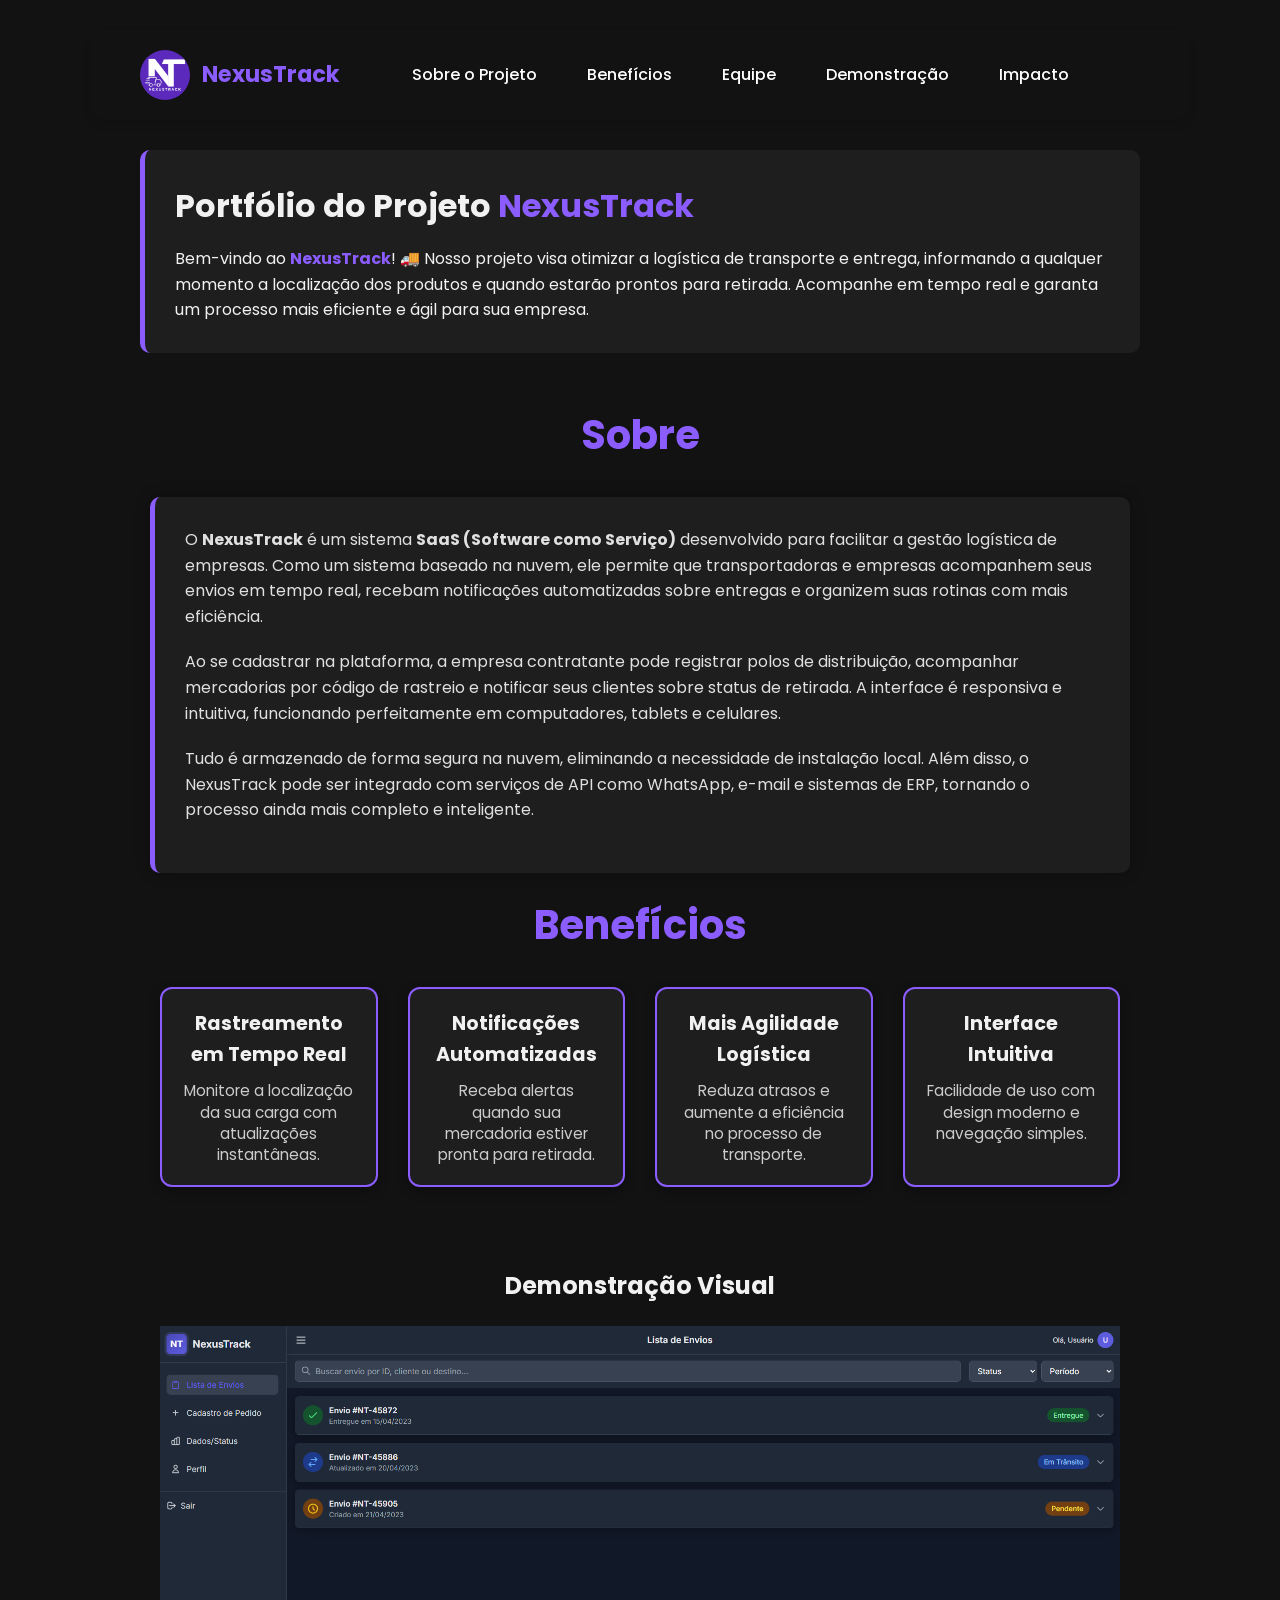
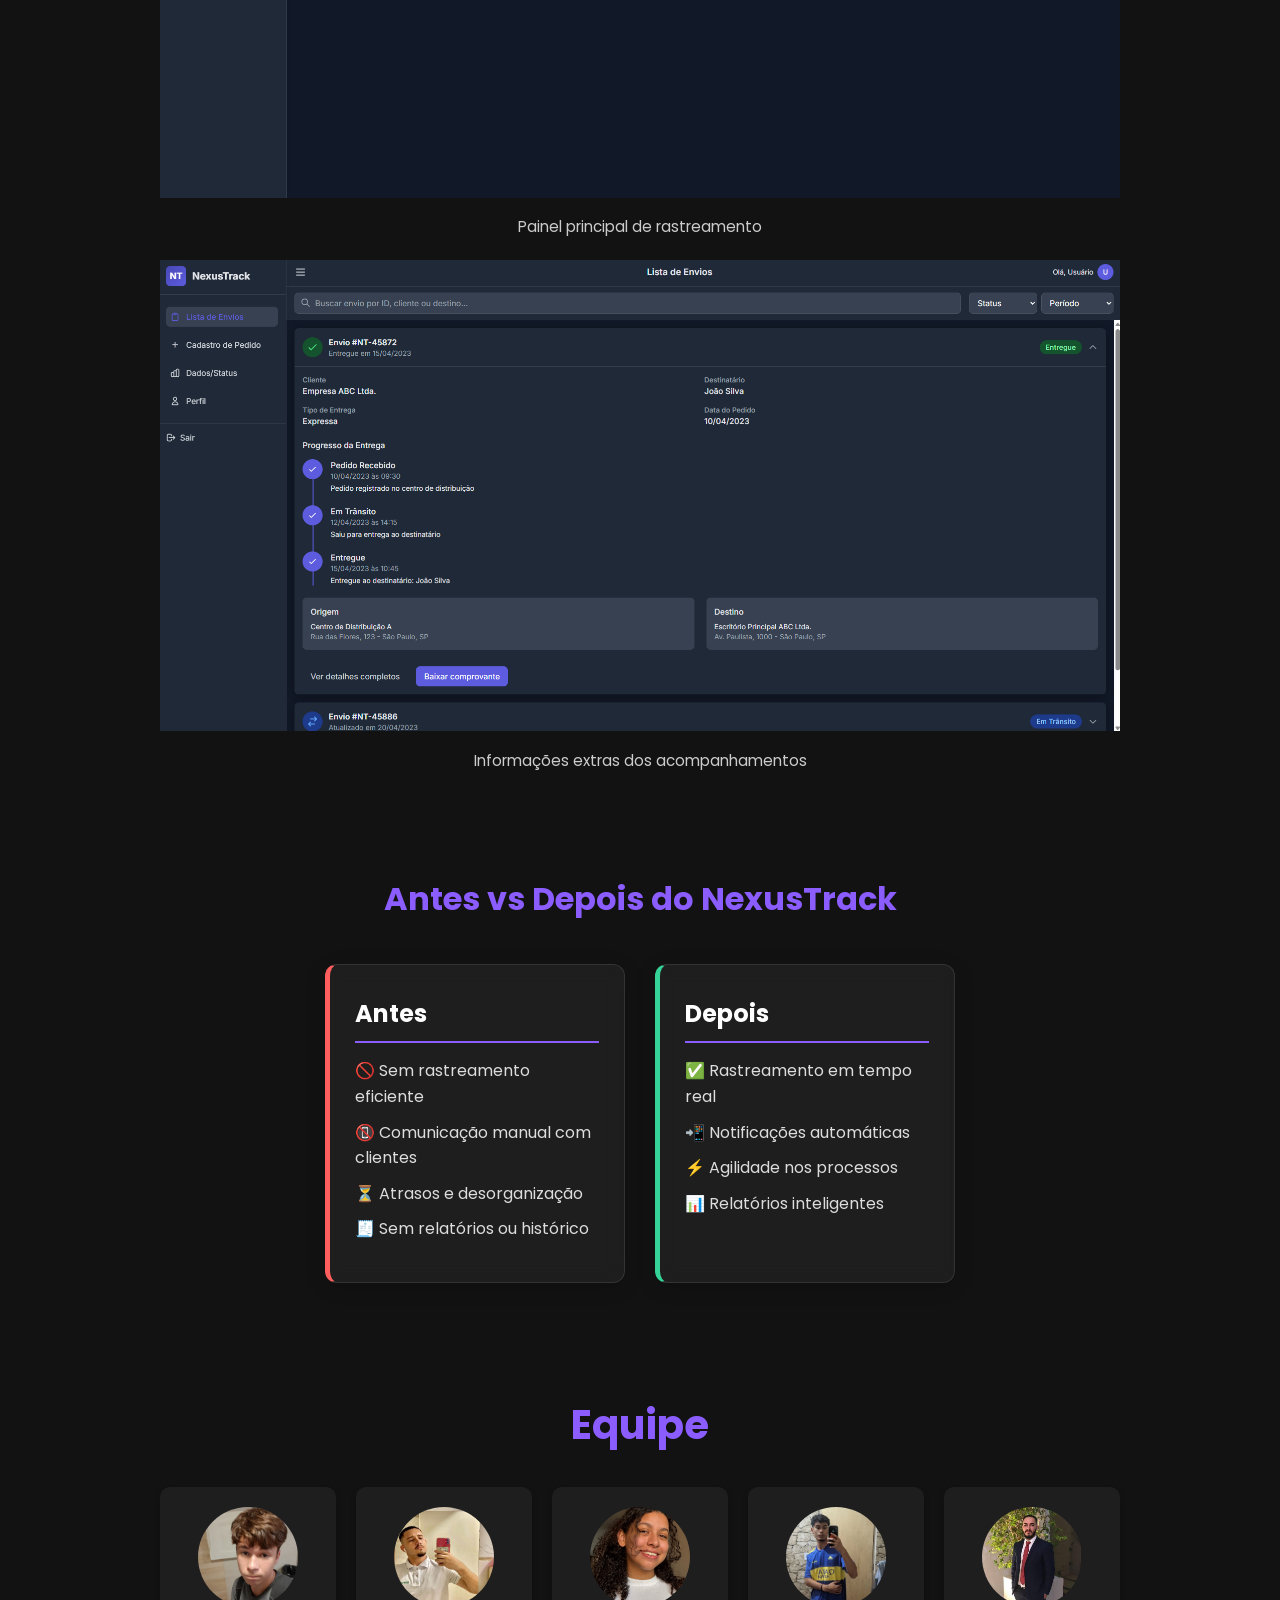
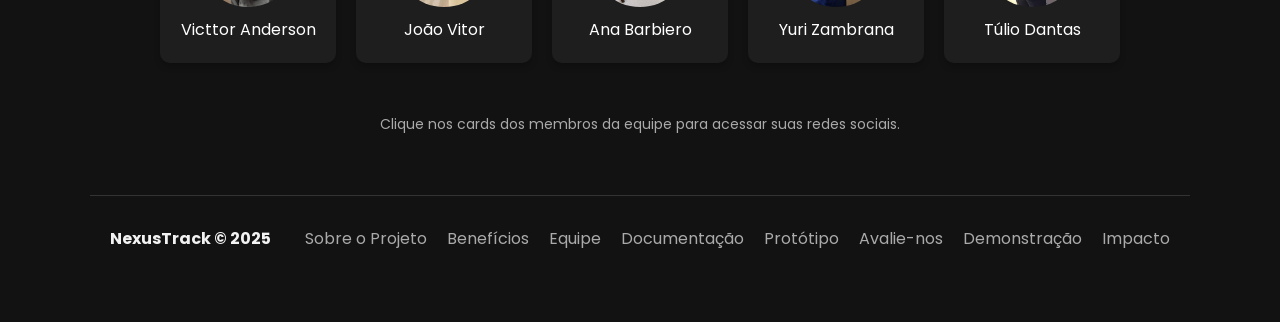
==== index.html @ 3ceb055d "update" ====
<!DOCTYPE html>
<html lang="pt-br">
<head>
  <meta charset="UTF-8" />
  <meta name="viewport" content="width=device-width, initial-scale=1.0" />
  <title>NexusTrack • Portfólio</title>
  <link rel="stylesheet" href="./style/styles.css" />
  <link href="https://fonts.googleapis.com/css2?family=Poppins:wght@300;500;700&display=swap" rel="stylesheet" />
  <style>
    html {
      scroll-behavior: smooth;
    }
  </style>
</head>
<body>
  <header class="header">
    <div class="logo">
      <img src="./src/NT-logo.png" alt="Logo NexusTrack" />
      <span>NexusTrack</span>
    </div>
    <nav class="header-nav">
      <a href="#sobre-projeto">Sobre o Projeto</a>
      <a href="#beneficios">Benefícios</a>
      <a href="#equipe">Equipe</a>
      <a href="#demonstracao">Demonstração</a>
      <a href="#comparativo">Impacto</a>
    </nav>
  
  </header>

  <main class="main-content">
    <section class="intro">
      <h1>Portfólio do Projeto <span class="highlight">NexusTrack</span></h1>
      <p>
        Bem-vindo ao <span class="highlight">NexusTrack</span>! 🚚 Nosso projeto visa otimizar a logística de transporte e entrega,
        informando a qualquer momento a localização dos produtos e quando estarão prontos para retirada.
        Acompanhe em tempo real e garanta um processo mais eficiente e ágil para sua empresa.
      </p>
    </section>

    <section class="sobre-projeto" id="sobre-projeto">
      <h2>Sobre</h2>
      <div class="sobre-conteudo">
        <p>
          O <strong>NexusTrack</strong> é um sistema <strong>SaaS (Software como Serviço)</strong> desenvolvido para facilitar a gestão logística de empresas. Como um sistema baseado na nuvem, ele permite que transportadoras e empresas acompanhem seus envios em tempo real, recebam notificações automatizadas sobre entregas e organizem suas rotinas com mais eficiência.
        </p>
        <p>
          Ao se cadastrar na plataforma, a empresa contratante pode registrar polos de distribuição, acompanhar mercadorias por código de rastreio e notificar seus clientes sobre status de retirada. A interface é responsiva e intuitiva, funcionando perfeitamente em computadores, tablets e celulares.
        </p>
        <p>
          Tudo é armazenado de forma segura na nuvem, eliminando a necessidade de instalação local. Além disso, o NexusTrack pode ser integrado com serviços de API como WhatsApp, e-mail e sistemas de ERP, tornando o processo ainda mais completo e inteligente.
        </p>
      </div>
    </section>

    <section class="beneficios" id="beneficios">
      <h2>Benefícios</h2>
      <div class="beneficios-grid">
        <div class="beneficio">
          <h3>Rastreamento em Tempo Real</h3>
          <p>Monitore a localização da sua carga com atualizações instantâneas.</p>
        </div>
        <div class="beneficio">
          <h3>Notificações Automatizadas</h3>
          <p>Receba alertas quando sua mercadoria estiver pronta para retirada.</p>
        </div>
        <div class="beneficio">
          <h3>Mais Agilidade Logística</h3>
          <p>Reduza atrasos e aumente a eficiência no processo de transporte.</p>
        </div>
        <div class="beneficio">
          <h3>Interface Intuitiva</h3>
          <p>Facilidade de uso com design moderno e navegação simples.</p>
        </div>
      </div>
    </section>

    <section class="demonstracao" id="demonstracao">
  <h2>Demonstração Visual</h2>
  <div class="demonstracao-grid">
    <div class="screenshot">
      <img src="./src/homepage.png" alt="Tela do sistema - painel" />
      <p>Painel principal de rastreamento</p>
    </div>
    <div class="screenshot">
      <img src="./src/homepage-extra.png" alt="Tela do sistema - extras" />
      <p>Informações extras dos acompanhamentos</p>
    </div>
  </div>
</section>

<!-- Comparativo Antes e Depois -->
<section class="comparativo" id="comparativo">
  <h2>Antes vs Depois do NexusTrack</h2>
  <div class="comparativo-cards">
    <div class="card-comparativo antes">
      <h3>Antes</h3>
      <ul>
        <li>🚫 Sem rastreamento eficiente</li>
        <li>📵 Comunicação manual com clientes</li>
        <li>⏳ Atrasos e desorganização</li>
        <li>🧾 Sem relatórios ou histórico</li>
      </ul>
    </div>
    <div class="card-comparativo depois">
      <h3>Depois</h3>
      <ul>
        <li>✅ Rastreamento em tempo real</li>
        <li>📲 Notificações automáticas</li>
        <li>⚡ Agilidade nos processos</li>
        <li>📊 Relatórios inteligentes</li>
      </ul>
    </div>
  </div>
</section>

  <section class="team" id="equipe">
  <h2>Equipe</h2>

  <!-- GRADE PADRÃO PARA DESKTOP -->
  <div class="team-grid">
    <a href="https://github.com/polarStrxt" class="member">
      <img src="./src/victtor.png" alt="Victtor Anderson" />
      <p>Victtor Anderson</p>
    </a>
    <a href="https://www.linkedin.com/in/jo%C3%A3o-vitor-dos-reis-leme-franco-497064246/?utm_source=share&utm_campaign=share_via&utm_content=profile&utm_medium=ios_app" class="member">
      <img src="./src/joao.png" alt="João Vitor" />
      <p>João Vitor</p>
    </a>
    <a href="https://www.linkedin.com/in/anabarbiero/" class="member">
      <img src="./src/anabarbiero.jpg" alt="Ana Barbiero" />
      <p>Ana Barbiero</p>
    </a>
    <a href="https://www.linkedin.com/in/yuri-zambrana-1380a5323/?utm_source=share&utm_campaign=share_via&utm_content=profile&utm_medium=ios_app" class="member">
      <img src="./src/image.png" alt="Yuri Zambrana" />
      <p>Yuri Zambrana</p>
    </a>
    <a href="https://www.linkedin.com/in/tulio-dantas-2b6373352/" class="member">
      <img src="./src/tulio.png" alt="Túlio Dantas" />
      <p>Túlio Dantas</p>
    </a>
  </div>

  <!-- CARROSSEL PARA MOBILE -->
  <div class="team-carousel">
    <div class="carousel-track">
      <!-- Repetição dupla para criar efeito contínuo -->
      <a href="https://github.com/polarStrxt" class="member">
        <img src="./src/victtor.png" alt="Victtor Anderson" />
        <p>Victtor Anderson</p>
      </a>
      <a href="https://www.linkedin.com/in/jo%C3%A3o-vitor-dos-reis-leme-franco-497064246/?utm_source=share&utm_campaign=share_via&utm_content=profile&utm_medium=ios_app" class="member">
        <img src="./src/joao.png" alt="João Vitor" />
        <p>João Vitor</p>
      </a>
      <a href="https://www.linkedin.com/in/anabarbiero/" class="member">
        <img src="./src/anabarbiero.jpg" alt="Ana Barbiero" />
        <p>Ana Barbiero</p>
      </a>
      <a href="https://www.linkedin.com/in/yuri-zambrana-1380a5323/?utm_source=share&utm_campaign=share_via&utm_content=profile&utm_medium=ios_app" class="member">
        <img src="./src/image.png" alt="Yuri Zambrana" />
        <p>Yuri Zambrana</p>
      </a>
      <a href="https://www.linkedin.com/in/tulio-dantas-2b6373352/" class="member">
        <img src="./src/tulio.png" alt="Túlio Dantas" />
        <p>Túlio Dantas</p>
      </a>

      <!-- Duplicação para loop suave -->
      <a href="https://github.com/polarStrxt" class="member">
        <img src="./src/victtor.png" alt="Victtor Anderson" />
        <p>Victtor Anderson</p>
      </a>
      <a href="https://www.linkedin.com/in/jo%C3%A3o-vitor-dos-reis-leme-franco-497064246/?utm_source=share&utm_campaign=share_via&utm_content=profile&utm_medium=ios_app" class="member">
        <img src="./src/joao.png" alt="João Vitor" />
        <p>João Vitor</p>
      </a>
      <a href="https://www.linkedin.com/in/anabarbiero/" class="member">
        <img src="./src/anabarbiero.jpg" alt="Ana Barbiero" />
        <p>Ana Barbiero</p>
      </a>
      <a href="https://www.linkedin.com/in/yuri-zambrana-1380a5323/?utm_source=share&utm_campaign=share_via&utm_content=profile&utm_medium=ios_app" class="member">
        <img src="./src/image.png" alt="Yuri Zambrana" />
        <p>Yuri Zambrana</p>
      </a>
      <a href="https://www.linkedin.com/in/tulio-dantas-2b6373352/" class="member">
        <img src="./src/tulio.png" alt="Túlio Dantas" />
        <p>Túlio Dantas</p>
      </a>
    </div>
  </div>
</section>
<div class="aviso-redes">
  <p>Clique nos cards dos membros da equipe para acessar suas redes sociais.</p>
</div>




  </main>

  <footer class="footer">
  <div class="footer-left">
    <strong>NexusTrack © 2025</strong>
  </div>
  <nav class="footer-nav">
    <a href="#sobre-projeto">Sobre o Projeto</a>
    <a href="#beneficios">Benefícios</a>
    <a href="#equipe">Equipe</a>
    <a href="https://drive.google.com/drive/folders/1BYZRMK0gzw-DgrehBG2By-pd379DNQyk?usp=sharing" target="_blank">Documentação</a>
    <a href="https://barbiero-ana.github.io/NexusTrack-logistica/" target="_blank">Protótipo</a>
    <a href="https://docs.google.com/forms/d/e/1FAIpQLSdduA58Ml-sMxL-rRoNLPKBw6janCTrxZ30f-ds76hPJpA8Mg/viewform" class="btn-avaliar">Avalie-nos</a>
    <a href="#demonstracao">Demonstração</a>
      <a href="#comparativo">Impacto</a>
  </nav>
</footer>
<!-- Link para o arquivo JavaScript -->
    <script src="script.js"></script>
</body>
</html>
---- style/styles.css ----
/* Reset */
* {
  margin: 0;
  padding: 0;
  box-sizing: border-box;
}

body {
  font-family: 'Poppins', sans-serif;
  background-color: #121212;
  color: #f1f1f1;
  line-height: 1.6;
  padding: 0 20px;
}

html {
  scroll-behavior: smooth;
}


/* Cabeçalho */
.header {
  padding: 20px 30px;
  border-radius: 15px;
  box-shadow: 0 4px 10px rgba(0, 0, 0, 0.1);
  margin: 30px auto;
  max-width: 1100px;
  display: flex;
  justify-content: center; /* Centraliza tudo no header */
  align-items: center;
  flex-wrap: wrap;
}

.logo {
  display: flex;
  align-items: center;
  gap: 12px;
  font-weight: 700;
  font-size: 1.4rem;
  color: #8B5DFF;
  justify-content: space-between; /* Faz com que a logo se posicione fora do fluxo do flex */
  left: 30px; /* Ajuste a distância da logo da borda esquerda */
}

.logo img {
  height: 50px;
  width: 50px;
  border-radius: 50%;
  object-fit: cover;
}

.header-nav {
  display: flex;
  gap: 50px;
  justify-content: center; /* Centraliza os links de navegação */
  width: 100%; /* Garante que o menu ocupe toda a largura disponível */
  max-width: 800px; /* Limita a largura do menu para evitar que os links fiquem espaçados demais */
}

.header-nav a {
  color: #fff;
  text-decoration: none;
  font-weight: 500;
  transition: color 0.3s;
}

.header-nav a:hover {
  color: #8B5DFF;
}




/* Conteúdo principal */
.main-content {
  max-width: 1000px;
  margin: 0 auto 60px;
}

.intro {
  background-color: #1e1e1e;
  border-left: 5px solid #8B5DFF;
  padding: 30px;
  margin-bottom: 50px;
  border-radius: 10px;
  animation: slideIn 0.8s ease-out forwards;
  opacity: 0;
  transform: translateX(-30px);
}

@keyframes slideIn {
  to {
    opacity: 1;
    transform: translateX(0);
  }
}

.intro h1 {
  font-size: 2rem;
  margin-bottom: 15px;
}

.highlight {
  color: #8B5DFF;
  font-weight: bold;
}


.sobre-projeto {
  margin: 50px auto;
  max-width: 1000px;
  padding: 0 10px;
  margin-top: auto;
  margin-bottom: auto;
}

.sobre-projeto h2 {
  font-size: 2.5rem;
  color: #8B5DFF;
  text-align: center;
  margin-bottom: 30px;
}

.sobre-conteudo {
  background-color: #1e1e1e;
  border-left: 5px solid #8B5DFF;
  padding: 30px;
  border-radius: 10px;
  box-shadow: 0 0 15px rgba(0,0,0,0.3);
}

.sobre-conteudo p {
  color: #e0e0e0;
  line-height: 1.6;
  font-size: 1rem;
  margin-bottom: 20px;
}


.beneficios {
  margin: 60px auto;
  max-width: 1200px;
  text-align: center;
  padding: 0 20px;
  margin-top: 20px;
  margin-bottom: 40px;
}

.beneficios h2 {
  font-size: 2.5rem;
  margin-bottom: 30px;
  color: #8B5DFF;
}

.beneficios-grid {
  display: grid;
  grid-template-columns: repeat(4, 1fr);
  gap: 30px;
}

.beneficio {
  background-color: #1e1e1e;
  border: 2px solid #8B5DFF;
  border-radius: 12px;
  padding: 20px;
  transition: transform 0.3s ease, box-shadow 0.3s ease;
  box-shadow: 0 4px 12px rgba(0, 0, 0, 0.3);
}

.beneficio:hover {
  transform: translateY(-5px);
  box-shadow: 0 6px 15px rgba(0, 0, 0, 0.4);
}

.beneficio h3 {
  color: #f1f1f1;
  font-size: 1.2rem;
  margin-bottom: 10px;
}

.beneficio p {
  color: #ccc;
  font-size: 0.95rem;
  line-height: 1.4;
}



.demonstracao {
  padding: 40px 20px;
  background-color: #121212;
  text-align: center;
}

.demonstracao-grid {
  display: flex;
  flex-wrap: wrap;
  justify-content: center;
  gap: 20px;
  margin-top: 20px;
}

/* Centralizando imagem com text-align */
.screenshot {
  text-align: center; /* Centraliza horizontalmente */
  width: 100%;
}

.screenshot img {
  max-width: 100%;  /* Impede que a imagem ultrapasse o contêiner */
  height: auto;     /* Mantém a proporção */
  object-fit: cover;/* Garante que a imagem cubra o contêiner sem deformação */
}


.screenshot p {
  margin-top: 10px;
  color: #ccc;
  font-size: 0.95rem;
}

.comparativo {
  background: transparent;
  padding: 60px 20px;
  text-align: center;
  color: #fff;
}

.comparativo h2 {
  font-size: 2rem;
  color: #8B5DFF;
  margin-bottom: 40px;
}

.comparativo-cards {
  display: flex;
  flex-wrap: wrap;
  justify-content: center;
  gap: 30px;
}

.card-comparativo {
  background: rgba(255, 255, 255, 0.05);
  backdrop-filter: blur(10px);
  -webkit-backdrop-filter: blur(10px);
  border: 1px solid rgba(255, 255, 255, 0.1);
  border-radius: 12px;
  box-shadow: 0 4px 20px rgba(0, 0, 0, 0.15);
  padding: 30px 25px;
  width: 300px;
  transition: transform 0.3s ease;
  text-align: left;
}

.card-comparativo:hover {
  transform: scale(1.03);
}

.card-comparativo h3 {
  font-size: 1.5rem;
  color: #fff;
  margin-bottom: 15px;
  border-bottom: 2px solid #8B5DFF;
  padding-bottom: 8px;
}

.card-comparativo ul {
  list-style: none;
  padding: 0;
  margin: 0;
}

.card-comparativo li {
  margin-bottom: 10px;
  font-size: 1rem;
  color: #ddd;
  line-height: 1.6;
}

.card-comparativo.antes {
  border-left: 5px solid #ff5e5e;
}

.card-comparativo.depois {
  border-left: 5px solid #36d399;
}


/* Responsivo: 2 colunas em tablets, 1 em celulares */
@media (max-width: 1024px) {
  .beneficios-grid {
    grid-template-columns: repeat(2, 1fr);
  }
}

@media (max-width: 600px) {
  .beneficios-grid {
    grid-template-columns: 1fr;
  }
}

.team {
  color: #fff; /* Cor do texto branca */
  padding: 50px 20px;
}

.team h2 {
  text-align: center;
  font-size: 2.5em;
  margin-bottom: 30px;
  color: #8B5DFF; /* Cor roxa para o título */
}

.team-grid {
  display: flex;
  justify-content: space-between; /* Para que fiquem um ao lado do outro, ocupando todo o espaço disponível */
  gap: 20px; /* Espaçamento entre os cards */
  flex-wrap: nowrap; /* Garante que não quebre linha */
  justify-content: center; /* Alinha os cards ao centro */
}

.member {
  background-color: #1e1e1e; /* Cor do fundo do card */
  border-radius: 10px;
  padding: 20px;
  width: 200px; /* Largura fixa para os cards */
  text-align: center;
  box-shadow: 0 4px 6px rgba(0, 0, 0, 0.2);
  transition: transform 0.3s;
  display: flex;
  flex-direction: column; /* Faz o conteúdo ficar em coluna */
  justify-content: space-between; /* Garante que o conteúdo tenha espaçamento dentro do card */
  text-decoration: none; /* Remove o sublinhado do link */
}

.member img {
  width: 100px; /* Largura fixa para as imagens */
  height: 100px; /* Altura fixa para as imagens */
  border-radius: 50%; /* Torna as imagens circulares */
  object-fit: cover; /* Faz com que a imagem se ajuste bem ao formato circular */
  margin: 0 auto; /* Centraliza a imagem no card */
}

.member p {
  font-size: 1em; /* Tamanho da fonte ajustado */
  margin-top: 10px;
  color: #fff;
  white-space: nowrap; /* Evita que o texto quebre para a próxima linha */
  overflow: hidden; /* Garante que o texto não vaze para fora do card */
  text-overflow: ellipsis; /* Adiciona "..." se o texto for muito longo */
}

.member span {
  display: block;
  margin-top: 5px;
  font-size: 0.9em;
  color: #b0b0b0; /* Cor mais suave para os links */
  white-space: nowrap; /* Impede que o texto se quebre em várias linhas */
  overflow: hidden; /* Impede o vazamento do texto */
  text-overflow: ellipsis; /* Adiciona "..." no final do texto longo */
}

.member:hover {
  transform: scale(1.05); /* Efeito de aumento ao passar o mouse */
}

/* Oculta o carrossel no desktop */
.team-carousel {
  display: none;
}

.info-redes {
  background-color: #f4f4f4;
  padding: 2rem 1rem;
  margin-top: 2rem;
  border-top: 1px solid #ccc;
}

.info-conteudo {
  max-width: 900px;
  margin: 0 auto;
  text-align: center;
  font-size: 1rem;
  font-family: 'Poppins', sans-serif;
  color: #333;
}

.aviso-redes {
  text-align: center;
  margin-top: auto;
  color: #aaa; /* cinza claro */
  font-size: 14px;
  padding: 0 10px;
}


/* Rodapé */
.footer {
  display: flex;
  justify-content: space-between;
  flex-wrap: wrap;
  gap: 20px;
  border-top: 1px solid #333;
  padding: 30px 20px;
  max-width: 1100px;
  margin: 0 auto 40px;
}

.footer-left {
  font-weight: bold;
  color: #F2F2F2;
}

.footer-nav {
  display: flex;
  gap: 20px;
  justify-content: flex-end;
  flex-wrap: wrap;
}

.footer-nav a {
  color: #aaa;
  text-decoration: none;
  transition: color 0.3s;
}

.footer-nav a:hover {
  color: #8B5DFF;
}

/* Responsivo */
@media (max-width: 768px) {
  .header-nav {
    display: none;
  }
  .header-buttons {
    display: none;
  }

  .about-project {
    flex-direction: column;
    text-align: center;
  }

  .about-project img {
    width: 100%;
    max-width: 300px;
  }

  .footer-nav {
    display: flex;
    align-items: center;  /* Centraliza os links */
    justify-content: center;  /* Alinha ao centro */
  }
  /* Tornando a imagem responsiva */
.screenshot img {
  width: 100%;   /* Ajusta a imagem para o tamanho do contêiner */
  height: auto;  /* Mantém a proporção da imagem */
  object-fit: cover;  /* Garante que a imagem cubra a área do contêiner sem deformar */
}
  .team-grid {
    display: none;
  }

  .team-carousel {
    display: block;
    overflow: hidden;
    width: 100%;
    padding: 20px 0;
  }

  .carousel-track {
    display: flex;
    animation: scroll 30s linear infinite;
    width: max-content;
  }

  .team-carousel .member {
    width: 200px;
    flex-shrink: 0;
    margin: 0 10px;
    background: #1e1e1e;
    border-radius: 12px;
    text-align: center;
    padding: 15px;
    box-shadow: 0 4px 12px rgba(0, 0, 0, 0.1);
    box-sizing: border-box;
  }

  .team-carousel .member img {
    width: 100px;
    height: 100px;
    object-fit: cover;
    border-radius: 50%;
    margin-bottom: 10px;
  }

  .team-carousel .member p {
    font-weight: bold;
    margin: 5px 0;
    font-size: 16px;
    color: #fff;
  }

  .team-carousel .member span {
    font-size: 14px;
    color: #fff;
    word-break: break-word;
  }

  @keyframes scroll {
    0% { transform: translateX(0); }
    100% { transform: translateX(-50%); }
  }
  .team-carousel {
  padding-left: 1rem;
  padding-right: 1rem;
}

}
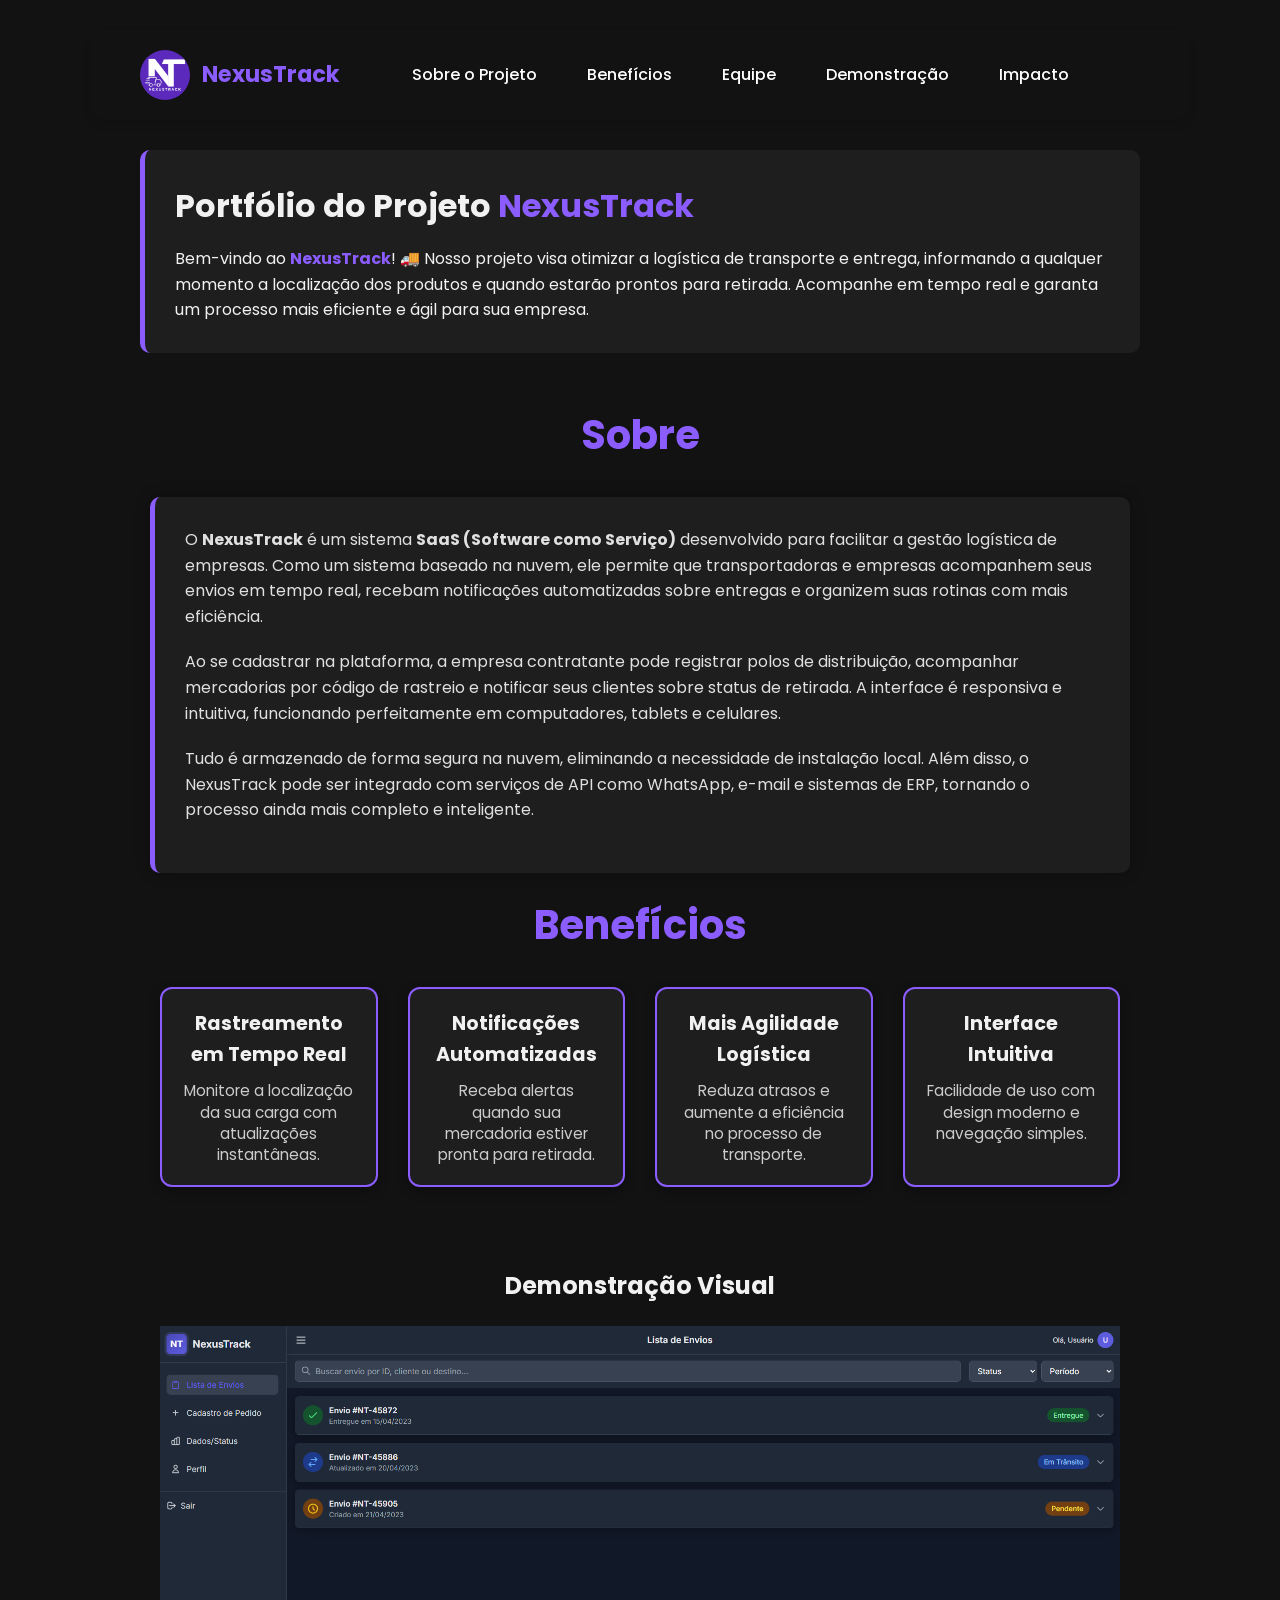
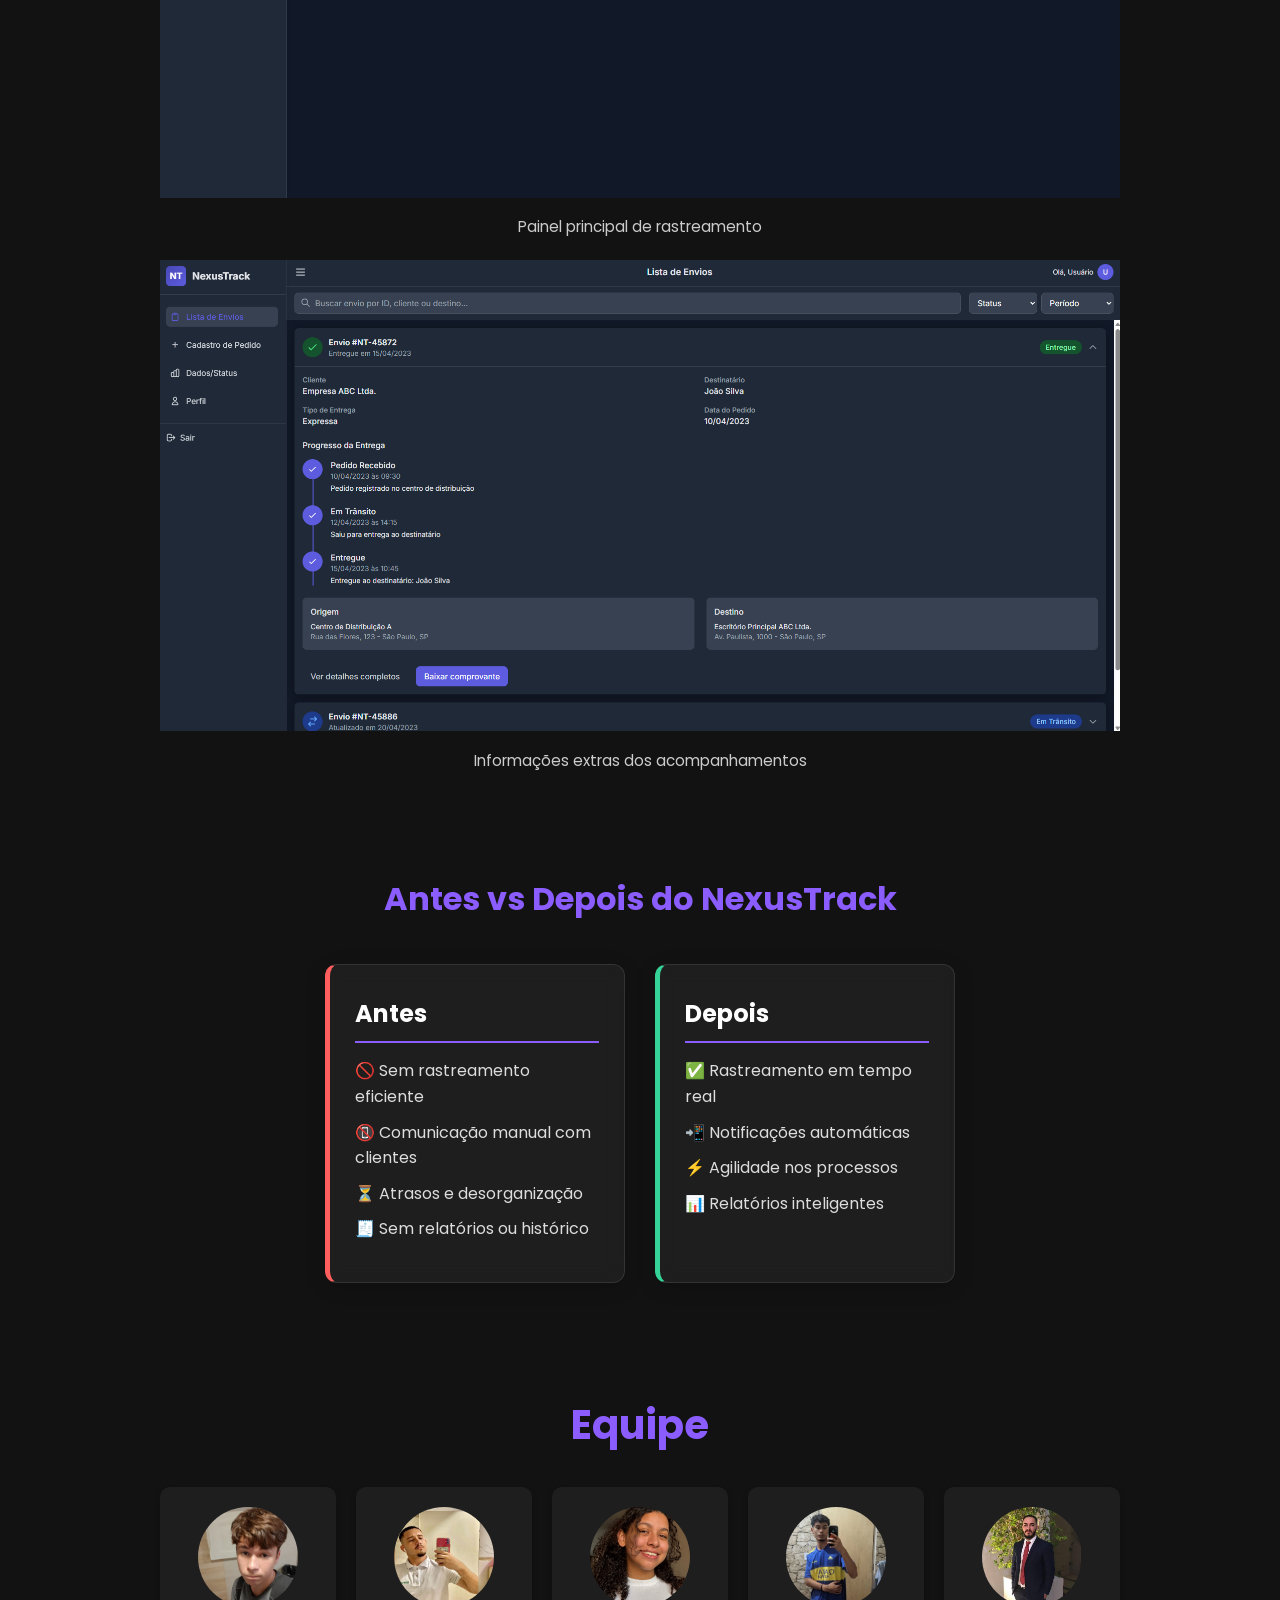
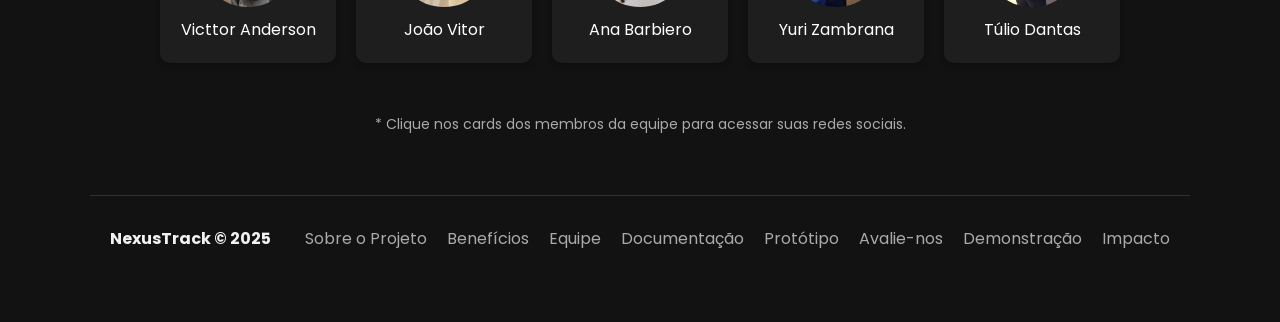
==== commit 71376ed6: "Update index.html" ====
--- a/index.html
+++ b/index.html
@@ -191,7 +191,7 @@
   </div>
 </section>
 <div class="aviso-redes">
-  <p>Clique nos cards dos membros da equipe para acessar suas redes sociais.</p>
+  <p>* Clique nos cards dos membros da equipe para acessar suas redes sociais.</p>
 </div>
 
 
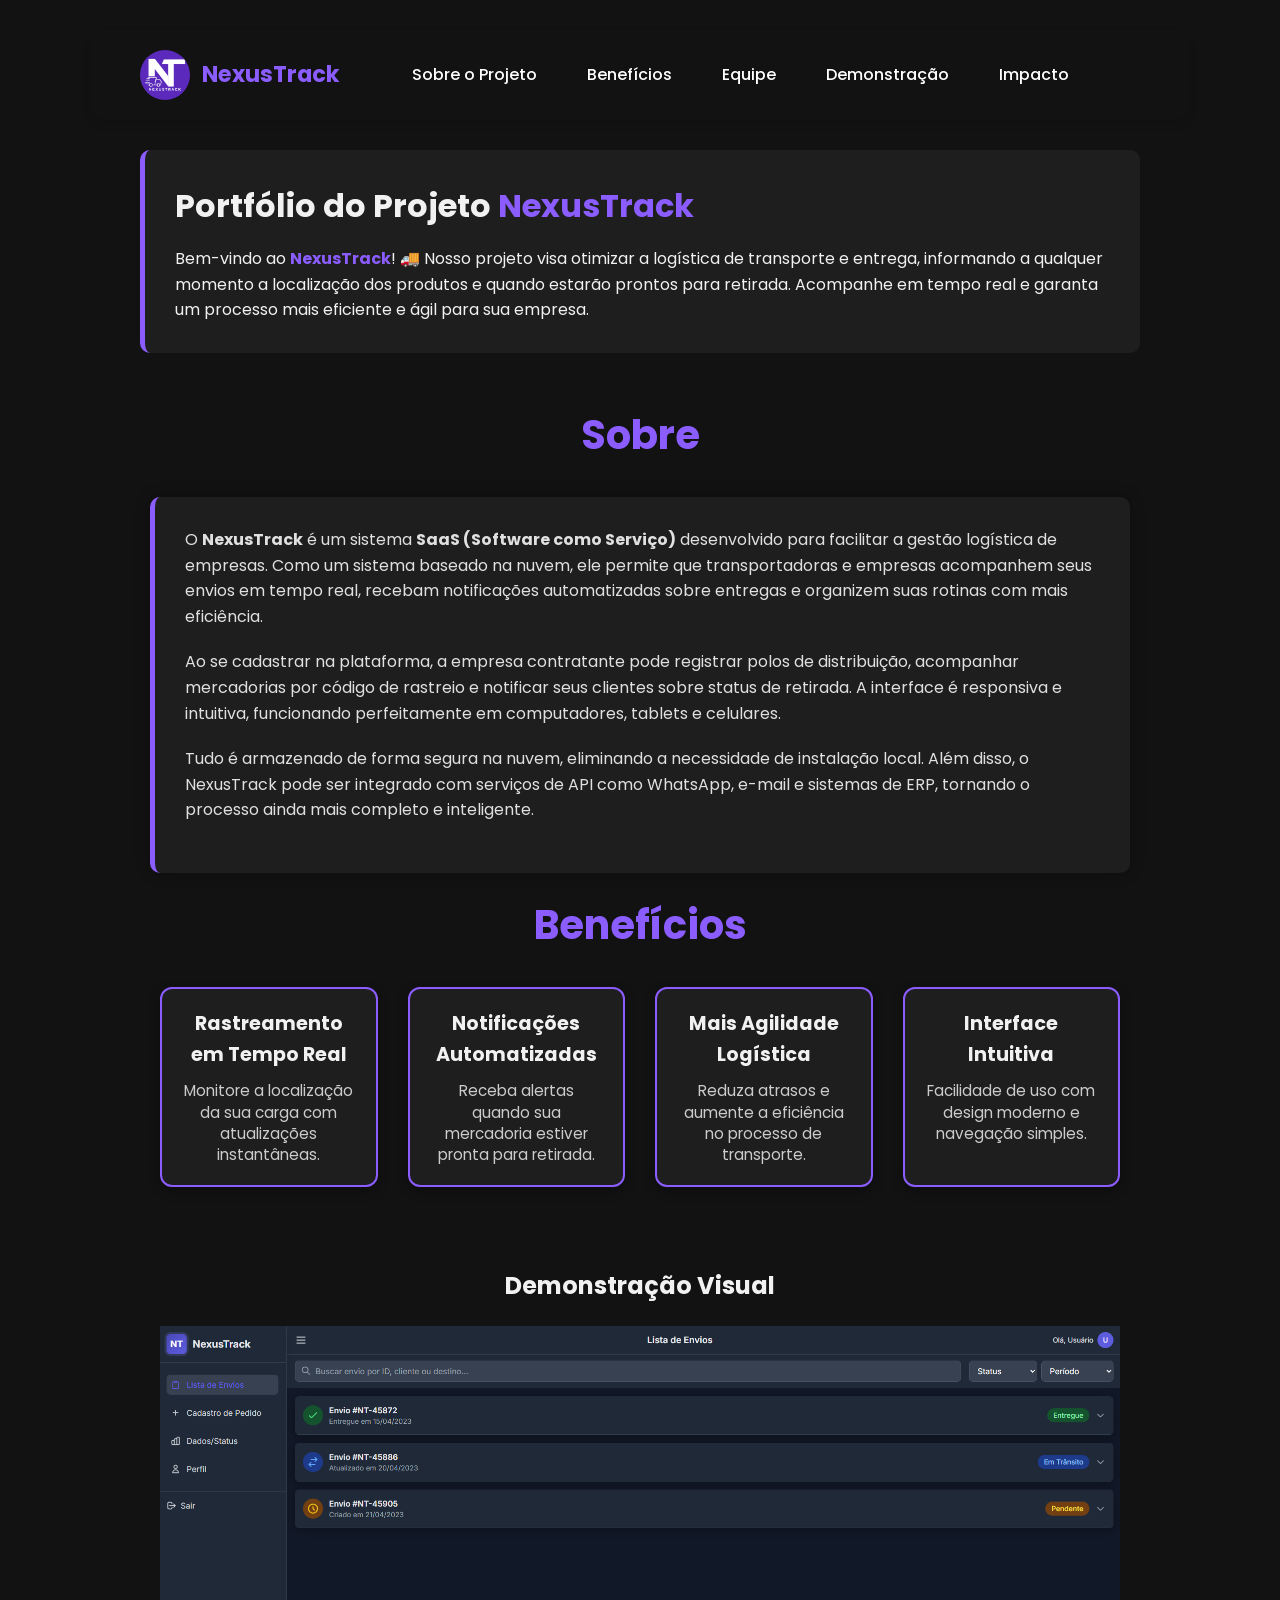
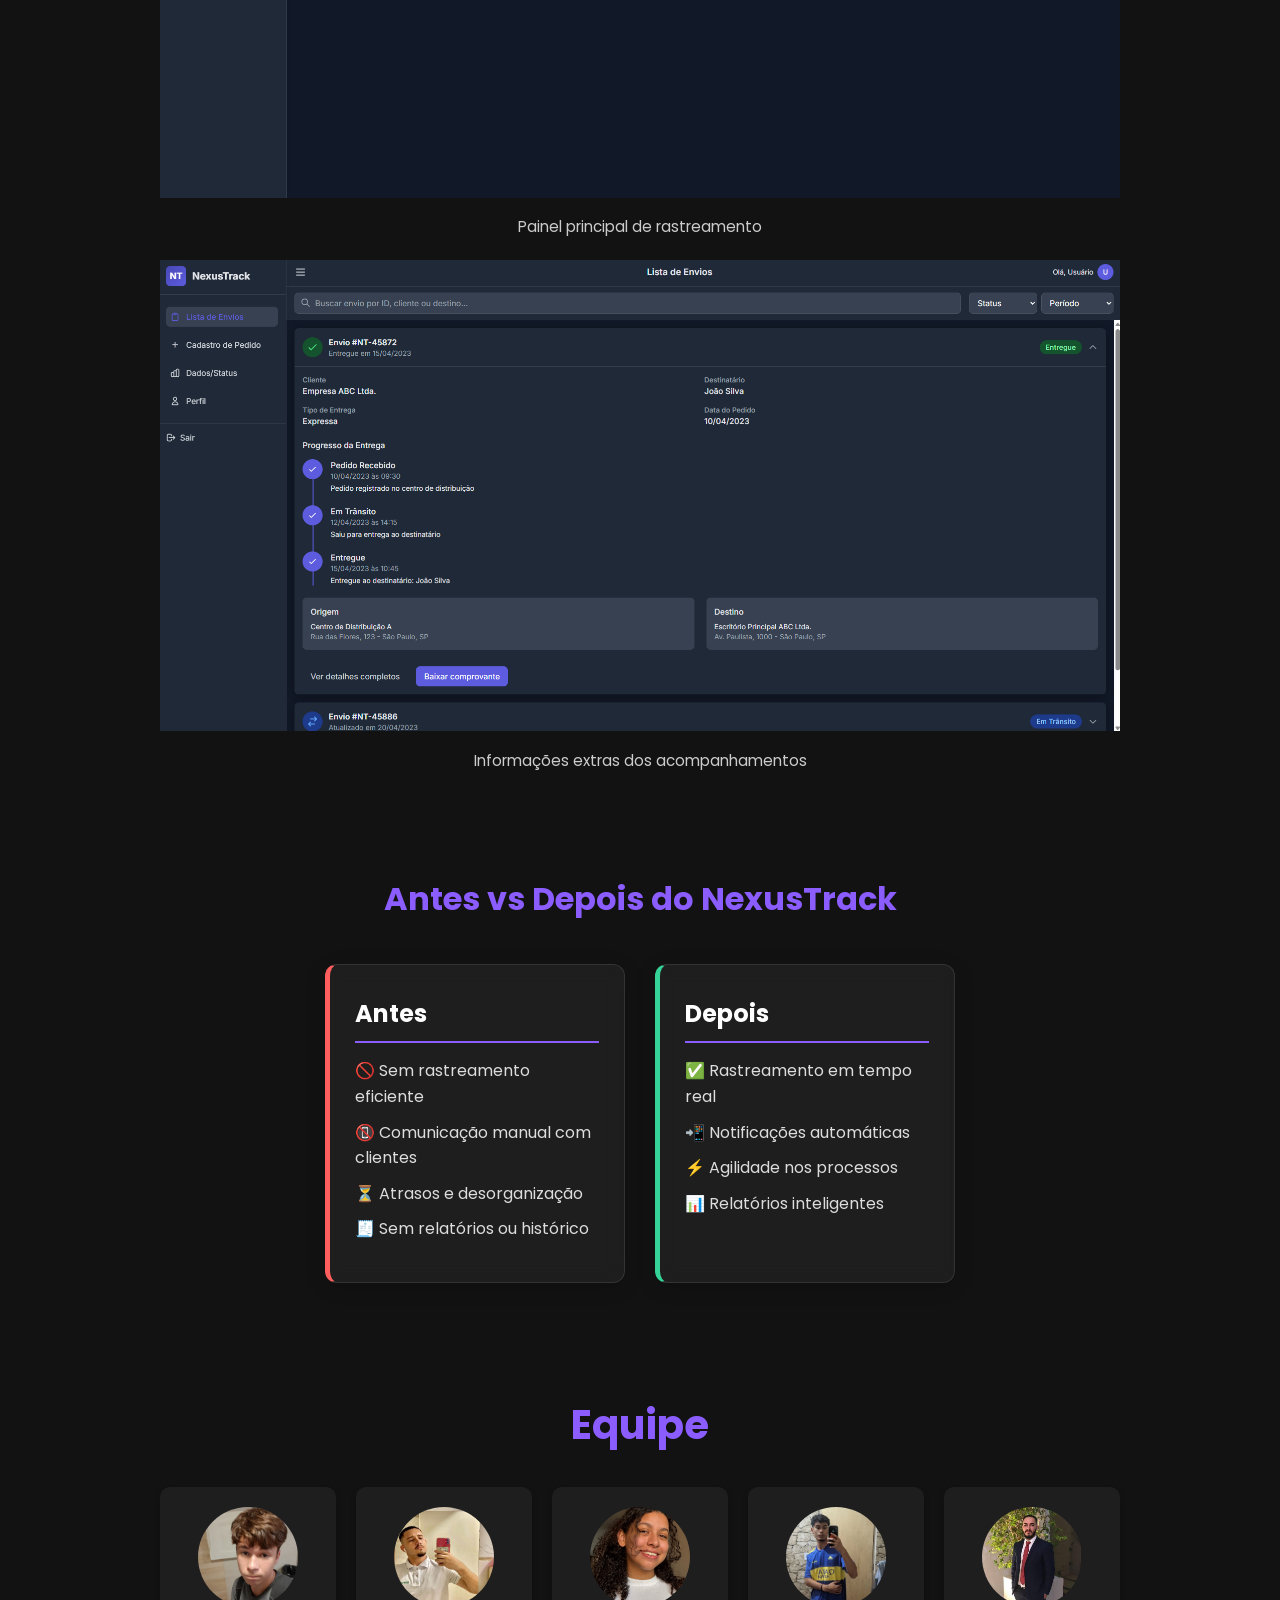
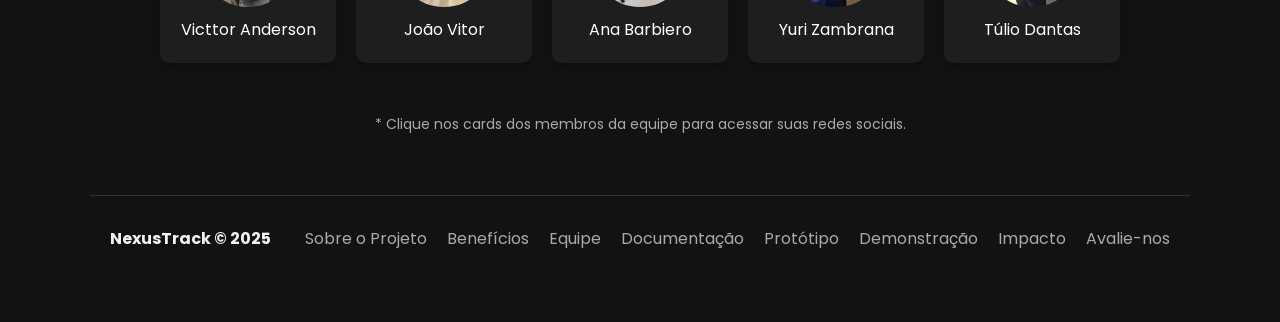
==== commit c06f8e95: "Update index.html" ====
--- a/index.html
+++ b/index.html
@@ -209,9 +209,9 @@
     <a href="#equipe">Equipe</a>
     <a href="https://drive.google.com/drive/folders/1BYZRMK0gzw-DgrehBG2By-pd379DNQyk?usp=sharing" target="_blank">Documentação</a>
     <a href="https://barbiero-ana.github.io/NexusTrack-logistica/" target="_blank">Protótipo</a>
-    <a href="https://docs.google.com/forms/d/e/1FAIpQLSdduA58Ml-sMxL-rRoNLPKBw6janCTrxZ30f-ds76hPJpA8Mg/viewform" class="btn-avaliar">Avalie-nos</a>
     <a href="#demonstracao">Demonstração</a>
       <a href="#comparativo">Impacto</a>
+      <a href="https://docs.google.com/forms/d/e/1FAIpQLSdduA58Ml-sMxL-rRoNLPKBw6janCTrxZ30f-ds76hPJpA8Mg/viewform" class="btn-avaliar">Avalie-nos</a>
   </nav>
 </footer>
 <!-- Link para o arquivo JavaScript -->
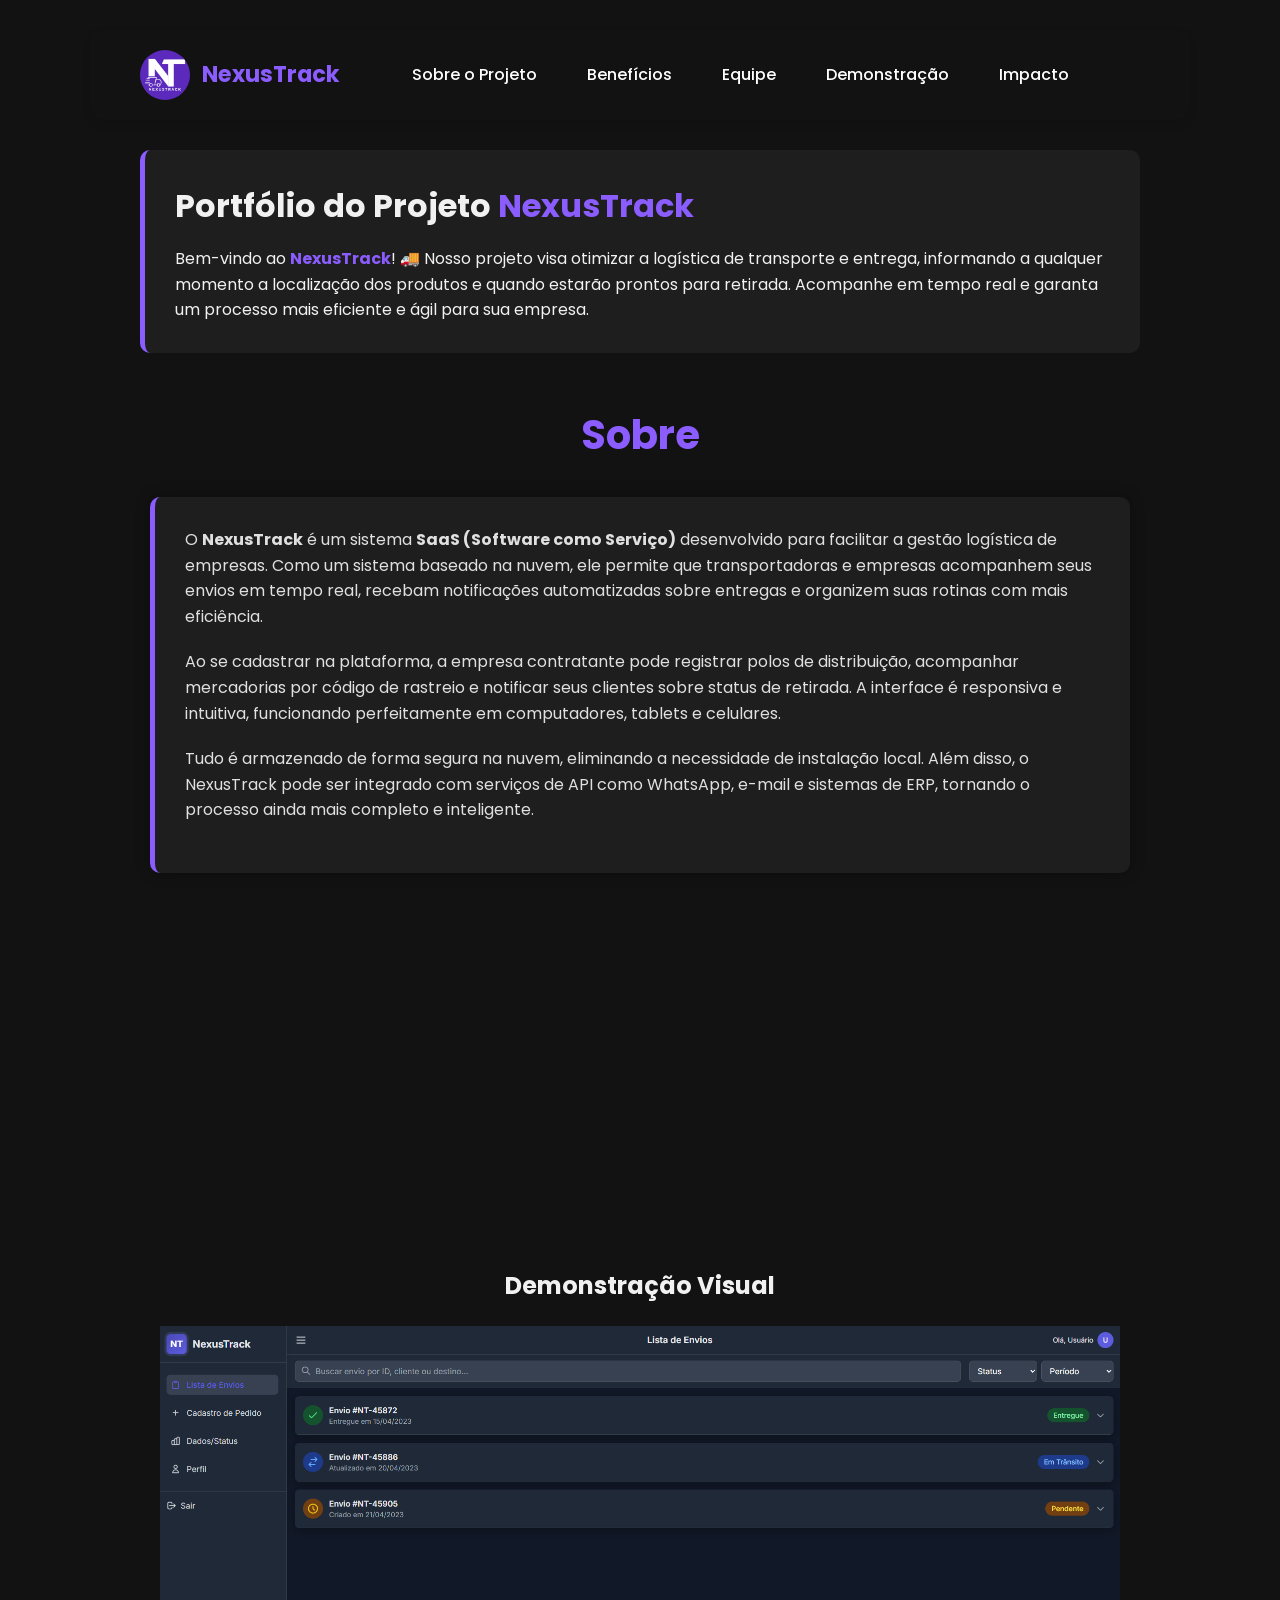
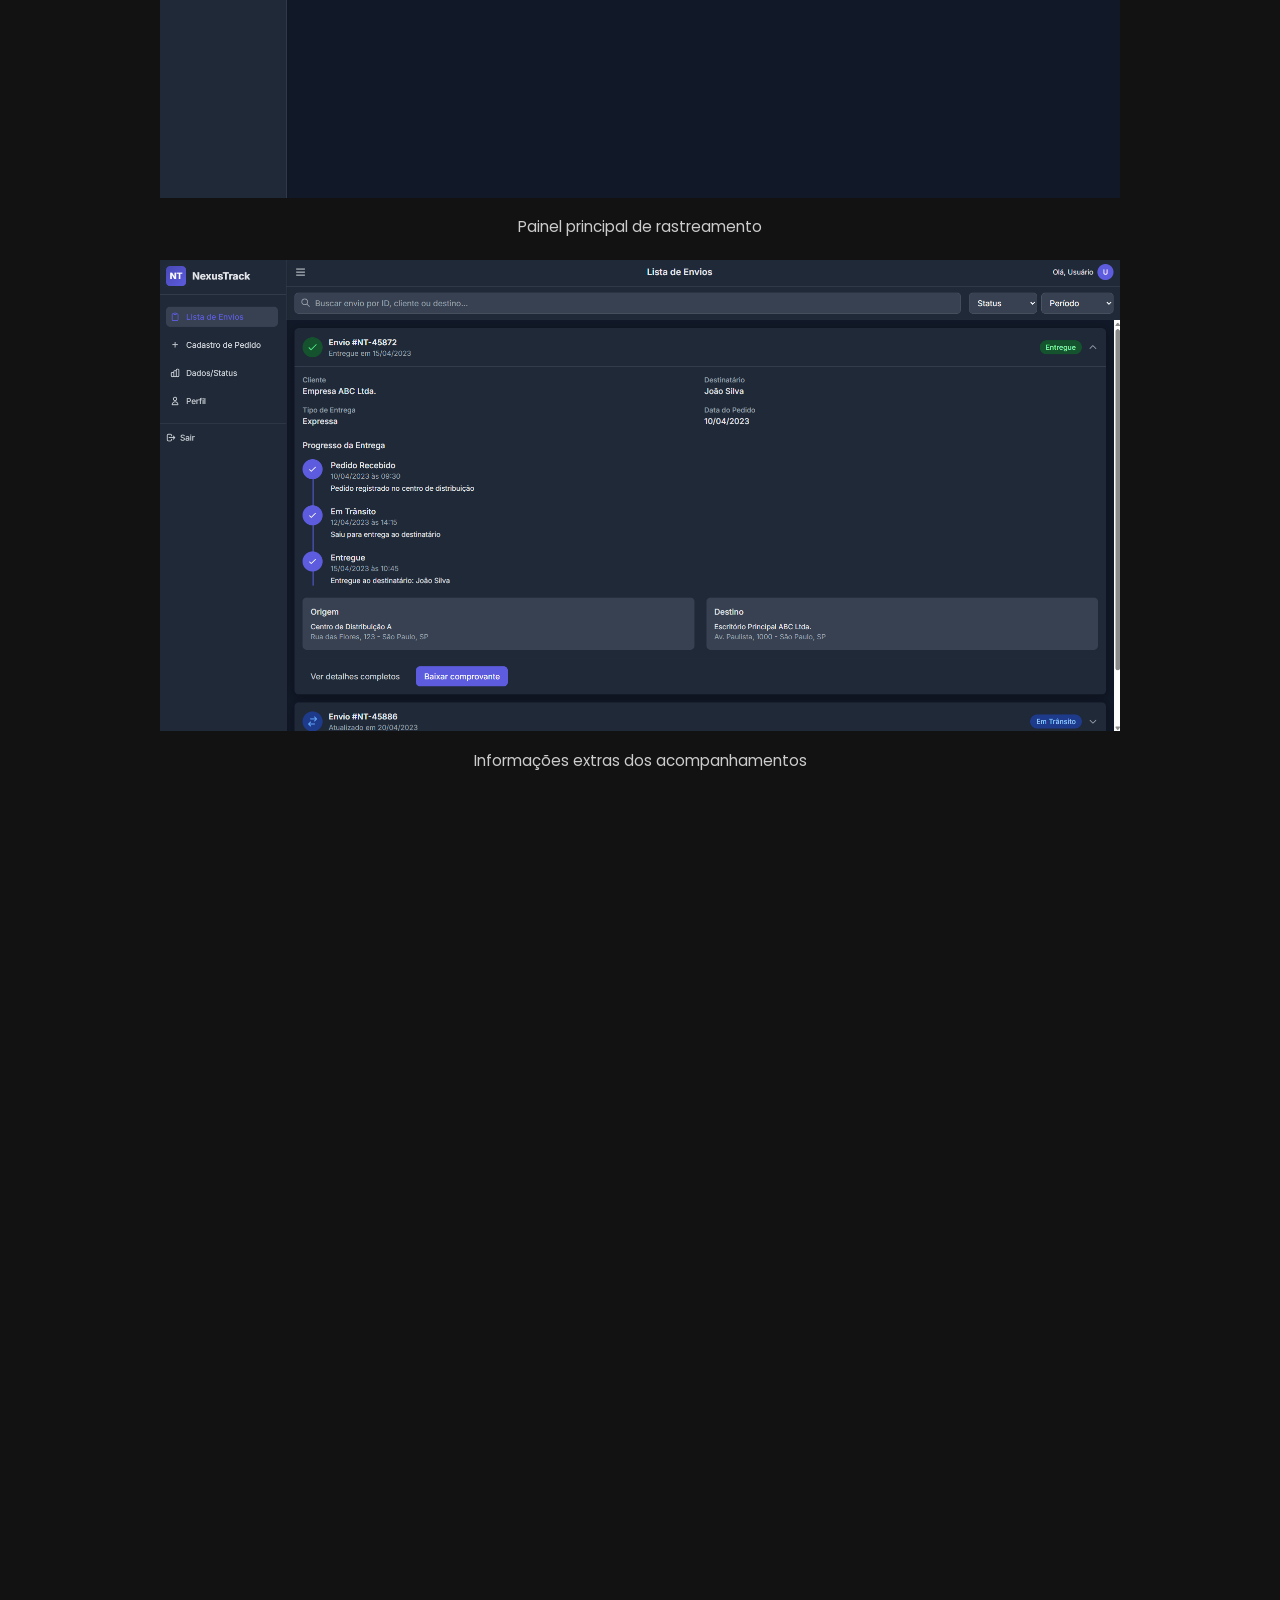
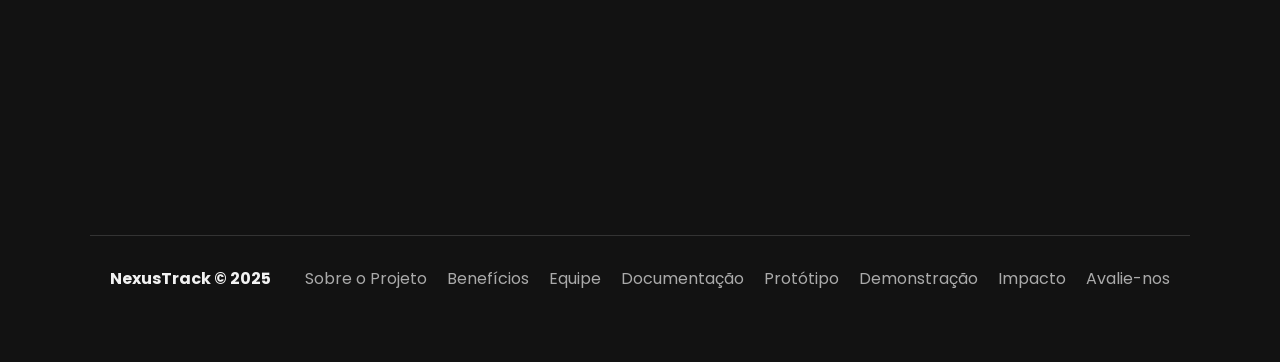
==== commit 246d34cc: "FINALLY" ====
--- a/index.html
+++ b/index.html
@@ -11,6 +11,8 @@
       scroll-behavior: smooth;
     }
   </style>
+  <link href="https://unpkg.com/aos@2.3.1/dist/aos.css" rel="stylesheet" />
+
 </head>
 <body>
   <header class="header">
@@ -25,8 +27,10 @@
       <a href="#demonstracao">Demonstração</a>
       <a href="#comparativo">Impacto</a>
     </nav>
+    
   
   </header>
+  <button id="btnTopo" onclick="voltarAoTopo()">↑</button>
 
   <main class="main-content">
     <section class="intro">
@@ -53,7 +57,7 @@
       </div>
     </section>
 
-    <section class="beneficios" id="beneficios">
+    <section class="beneficios" id="beneficios" data-aos="fade-up" data-aos-duration="2000">
       <h2>Benefícios</h2>
       <div class="beneficios-grid">
         <div class="beneficio">
@@ -90,7 +94,7 @@
 </section>
 
 <!-- Comparativo Antes e Depois -->
-<section class="comparativo" id="comparativo">
+<section class="comparativo" id="comparativo" data-aos="fade-up" data-aos-duration="1000">
   <h2>Antes vs Depois do NexusTrack</h2>
   <div class="comparativo-cards">
     <div class="card-comparativo antes">
@@ -114,7 +118,7 @@
   </div>
 </section>
 
-  <section class="team" id="equipe">
+  <section class="team" id="equipe" data-aos="fade-up" data-aos-duration="2000">
   <h2>Equipe</h2>
 
   <!-- GRADE PADRÃO PARA DESKTOP -->
@@ -142,7 +146,7 @@
   </div>
 
   <!-- CARROSSEL PARA MOBILE -->
-  <div class="team-carousel">
+  <div class="team-carousel" data-aos="fade-up" data-aos-duration="2000">
     <div class="carousel-track">
       <!-- Repetição dupla para criar efeito contínuo -->
       <a href="https://github.com/polarStrxt" class="member">
@@ -190,7 +194,7 @@
     </div>
   </div>
 </section>
-<div class="aviso-redes">
+<div class="aviso-redes" data-aos="fade-up" data-aos-duration="2000">
   <p>* Clique nos cards dos membros da equipe para acessar suas redes sociais.</p>
 </div>
 
@@ -216,5 +220,12 @@
 </footer>
 <!-- Link para o arquivo JavaScript -->
     <script src="script.js"></script>
+    <script src="https://unpkg.com/aos@2.3.1/dist/aos.js"></script>
+    <script src="scrollTop.js"></script>
+<script>
+  AOS.init();
+</script>
+<button id="btnTopo" onclick="voltarAoTopo()">↑</button>
+
 </body>
 </html>
--- a/style/styles.css
+++ b/style/styles.css
@@ -4,6 +4,12 @@
   padding: 0;
   box-sizing: border-box;
 }
+
+html {
+  scroll-behavior: smooth;
+}
+
+
 
 body {
   font-family: 'Poppins', sans-serif;
@@ -13,9 +19,7 @@
   padding: 0 20px;
 }
 
-html {
-  scroll-behavior: smooth;
-}
+
 
 
 /* Cabeçalho */
@@ -428,14 +432,41 @@
   color: #8B5DFF;
 }
 
+#btnTopo {
+  position: fixed;
+  bottom: 20px;   /* Distância do fundo da tela */
+  right: 20px;    /* Distância da lateral da tela */
+  display: none;  /* Inicialmente escondido */
+  background-color: #8B5DFF; /* Cor roxa */
+  color: white;
+  border: none;
+  border-radius: 50%; /* Para fazer o botão redondo */
+  width: 60px; /* Largura do botão */
+  height: 60px; /* Altura do botão */
+  font-size: 30px; /* Tamanho da seta (↑) */
+  text-align: center;
+  line-height: 60px; /* Centraliza o texto verticalmente */
+  cursor: pointer;
+  box-shadow: 0 4px 8px rgba(0, 0, 0, 0.2); /* Sombra suave para dar destaque */
+  transition: background-color 0.3s; /* Transição suave ao passar o mouse */
+  font-family: Arial, sans-serif; /* Garantir que a fonte seja compatível */
+}
+
+
 /* Responsivo */
 @media (max-width: 768px) {
   .header-nav {
     display: none;
   }
-  .header-buttons {
-    display: none;
-  }
+  #btnTopo {
+    display: block; /* Exibe o botão no mobile */
+  }
+}
+
+/* Efeito ao passar o mouse (hover) */
+#btnTopo:hover {
+  background-color: #6a006a; /* Cor mais escura quando o mouse passa sobre o botão */
+}
 
   .about-project {
     flex-direction: column;
@@ -517,4 +548,9 @@
   padding-right: 1rem;
 }
 
-}+/* Esconde o botão no desktop e em telas maiores */
+@media (min-width: 769px) {
+  #btnTopo {
+    display: none !important; /* Força o botão a não aparecer no desktop */
+  }
+}
